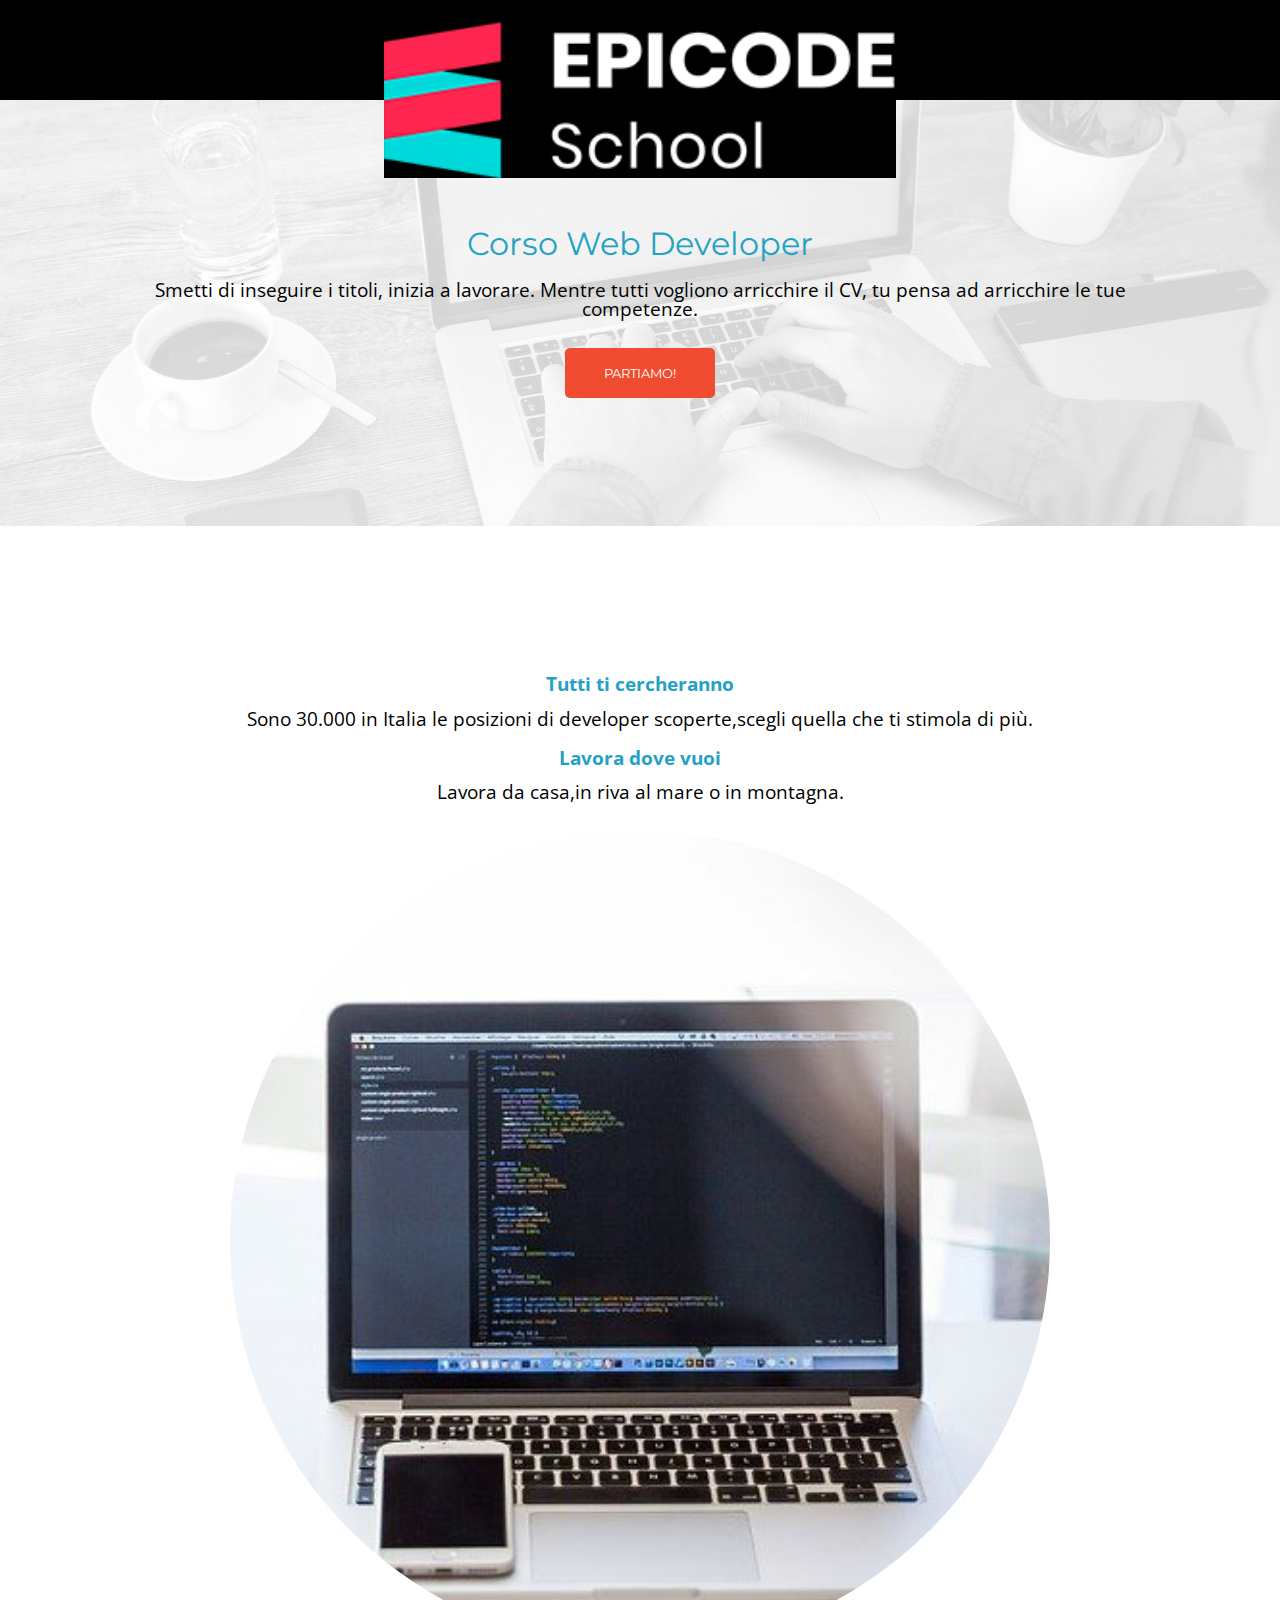
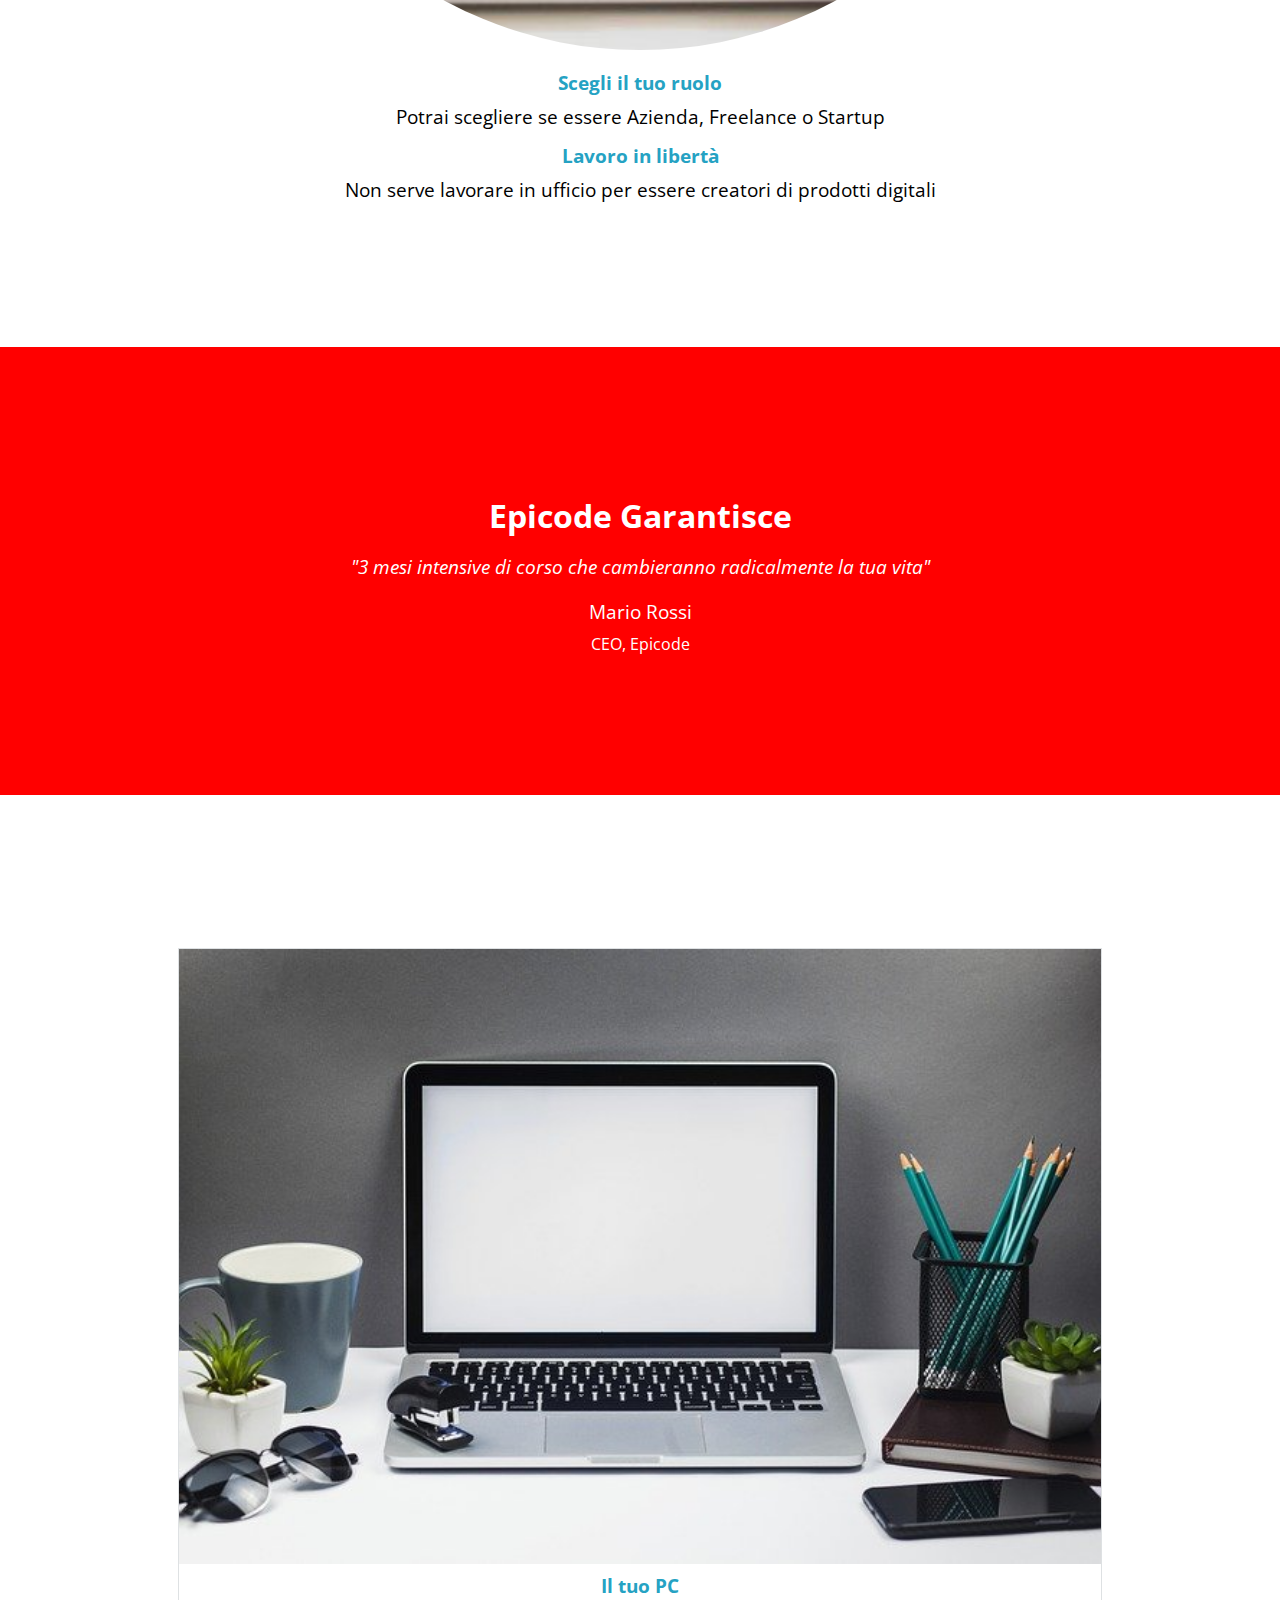
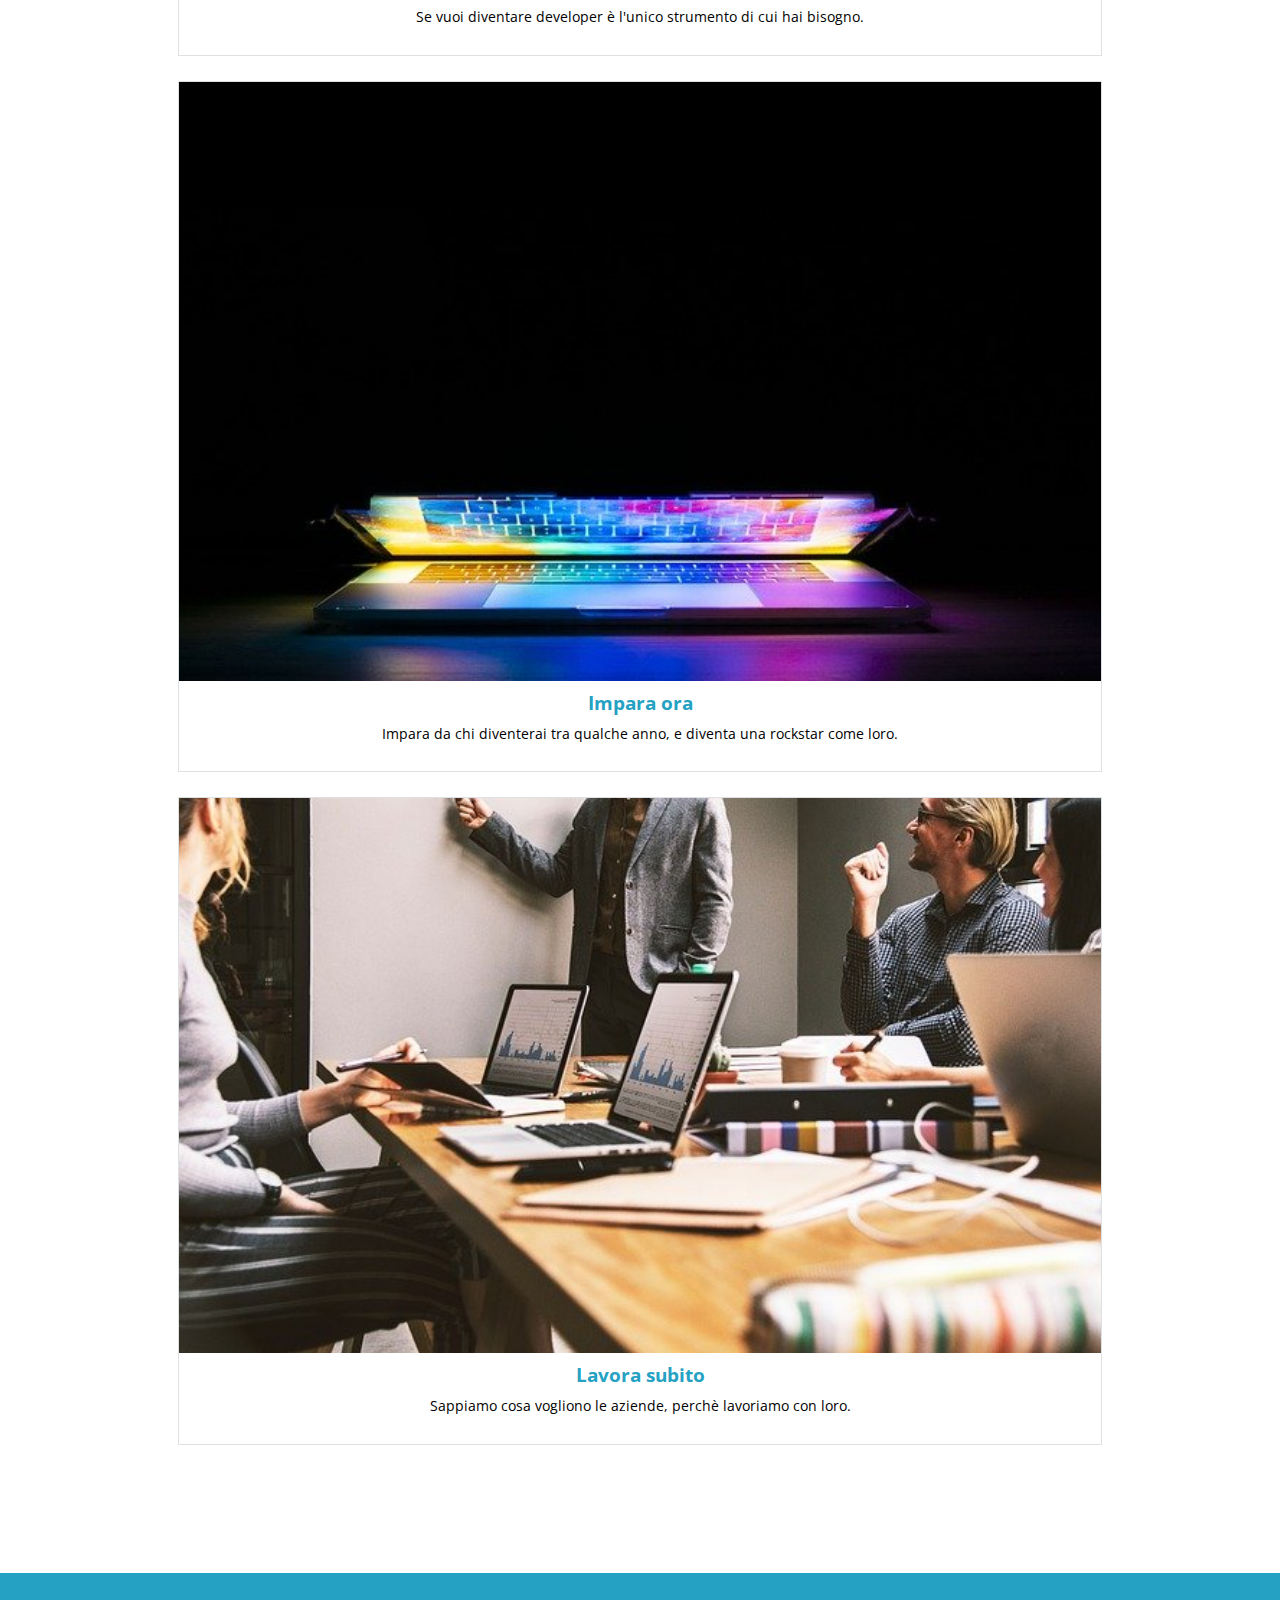
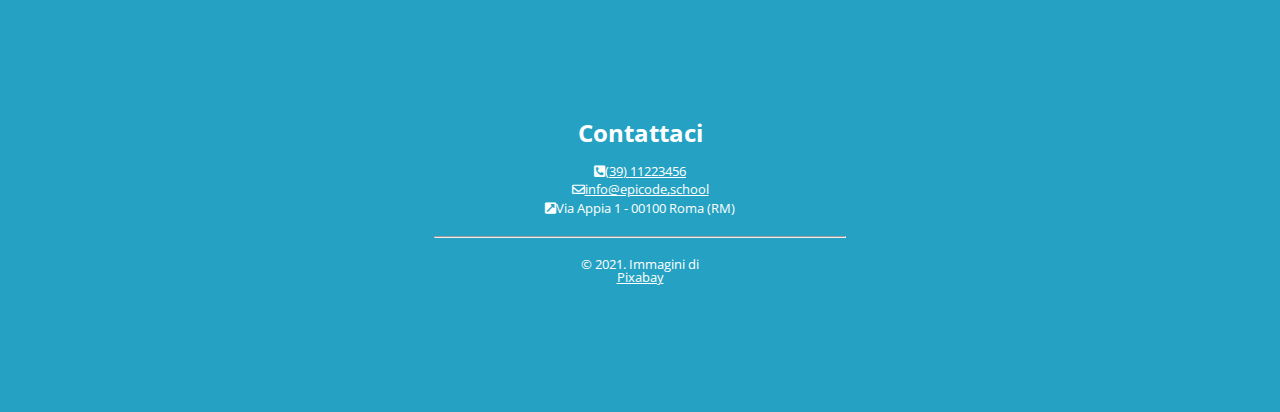
==== Progetto-Mobile/index.html @ 30769cb3 "U1-W1-D5 PROJECT" ====
<!DOCTYPE html>
<html lang="en">
  <head>
    <meta charset="UTF-8" />
    <meta name="viewport" content="width=device-width, initial-scale=1.0" />
    <link
      rel="stylesheet"
      href="https://cdnjs.cloudflare.com/ajax/libs/font-awesome/5.15.4/css/all.min.css"
      integrity="sha512-1ycn6IcaQQ40/MKBW2W4Rhis/DbILU74C1vSrLJxCq57o941Ym01SwNsOMqvEBFlcgUa6xLiPY/NS5R+E6ztJQ=="
      crossorigin="anonymous"
      referrerpolicy="no-referrer"
    />
    <link rel="stylesheet" href="./Esercizio/css/reset.css" />
    <link rel="stylesheet" href="./Esercizio/css/style.css" />
    <title>WeekProject-U1</title>
  </head>
  <body>
    <header>
      <img src="./Esercizio/images/logo.png" alt="logo-epicode" />
    </header>
    <main>
      <div class="background-image">
        <h1>Corso Web Developer</h1>
        <p>
          Smetti di inseguire i titoli, inizia a lavorare. Mentre tutti vogliono
          arricchire il CV, tu pensa ad arricchire le tue competenze.
        </p>
        <button>PARTIAMO!</button>
      </div>
      <div class="info">
        <h4>Tutti ti cercheranno</h4>
        <p>
          Sono 30.000 in Italia le posizioni di developer scoperte,scegli quella
          che ti stimola di più.
        </p>
        <h4>Lavora dove vuoi</h4>
        <p>Lavora da casa,in riva al mare o in montagna.</p>
        <img src="./Esercizio/images/notebook.jpg" alt="laptop" />
        <h4>Scegli il tuo ruolo</h4>
        <p>Potrai scegliere se essere Azienda, Freelance o Startup</p>
        <h4>Lavoro in libertà</h4>
        <p>
          Non serve lavorare in ufficio per essere creatori di prodotti digitali
        </p>
      </div>
      <div class="adv">
        <h2>Epicode Garantisce</h2>
        <p>
          "3 mesi intensive di corso che cambieranno radicalmente la tua vita"
        </p>
        <h3>Mario Rossi</h3>
        <h5>CEO, Epicode</h5>
      </div>
      <div class="gallery">
        <div class="images">
          <img src="./Esercizio/images/foto1.jpg" alt="pc" />
          <h3>Il tuo PC</h3>
          <p>
            Se vuoi diventare developer è l'unico strumento di cui hai bisogno.
          </p>
        </div>
        <div class="images">
          <img src="./Esercizio/images/foto2.jpg" alt="close-pc" />
          <h3>Impara ora</h3>
          <p>
            Impara da chi diventerai tra qualche anno, e diventa una rockstar
            come loro.
          </p>
        </div>
        <div class="images">
          <img src="./Esercizio/images/foto3.jpg" alt="developers-work" />
          <h3>Lavora subito</h3>
          <p>Sappiamo cosa vogliono le aziende, perchè lavoriamo con loro.</p>
        </div>
      </div>
    </main>
    <footer>
      <h2>Contattaci</h2>
      <div>
        <a href="#"><i class="fas fa-phone-square-alt"></i>(39) 11223456</a>
        <a href="mailto"><i class="far fa-envelope"></i>info@epicode,school</a>
        <p>
          <i class="fas fa-external-link-square-alt"></i>Via Appia 1 - 00100
          Roma (RM)
        </p>
      </div>
      <hr />
      <p>&copy; 2021. Immagini di <a href="#">Pixabay</a></p>
    </footer>
  </body>
</html>
---- Progetto-Mobile/Esercizio/css/style.css ----
/* Your styles here */
@import url("https://fonts.googleapis.com/css2?family=Open+Sans:wght@300&display=swap");
@import url("https://fonts.googleapis.com/css2?family=Montserrat:wght@700&display=swap");
body {
  font-size: 1.2rem;
  font-family: "Open Sans", sans-serif;
}

header {
  background-color: black;
  text-align: center;
  height: 100px;
  box-sizing: border-box;
}
header img {
  width: 40%;
  margin-top: 20px;
  margin-bottom: 10px;
}

.background-image {
  background-image: url(../images/banner.jpg);
  background-position: center;
  background-repeat: no-repeat;
  background-size: cover;
  text-align: center;
  box-sizing: border-box;
  padding: 10%;
}
.background-image h1 {
  color: #25a2c3;
  font-family: "Montserrat", sans-serif;
  font-size: 2rem;
}
.background-image > p {
  margin-top: 20px;
  text-align: center;
}
.background-image button {
  margin-top: 30px;
  height: 50px;
  width: 150px;
  border: none;
  border-radius: 5px;
  background-color: #f04c2f;
  color: white;
  font-family: "Montserrat", sans-serif;
}

.info {
  text-align: center;
  box-sizing: border-box;
  padding: 10%;
}
.info h4 {
  color: #25a2c3;
  font-weight: bold;
  margin-top: 20px;
}
.info p {
  margin-top: 15px;
  margin-bottom: 20px;
}
.info img {
  border-radius: 50%;
  width: 80%;
  margin-top: 10px;
}
.adv {
  background-color: red;
  color: white;
  text-align: center;
  padding: 10%;
  box-sizing: border-box;
}
.adv h2 {
  margin-top: 25px;
  font-size: 2rem;
  font-weight: bold;
}
.adv p {
  margin-top: 25px;
  font-style: italic;
}
.adv h3 {
  margin-top: 25px;
}

.adv h5 {
  margin-top: 15px;
  margin-bottom: 15px;
  font-size: 1rem;
}
.gallery {
  box-sizing: border-box;
  padding: 10%;
  text-align: center;
}
.images {
  width: 90%;
  margin: auto;
  margin-top: 25px;
  border: 1px solid #dee1e3;
}

.images img {
  width: 100%;
}

.images h3 {
  color: #25a2c3;
  font-weight: bold;
  margin-top: 10px;
}
.images p {
  margin: 15px;
  font-size: 0.9rem;
  margin-bottom: 30px;
}

footer {
  text-align: center;
  box-sizing: border-box;
  background-color: #25a2c3;
  color: white;
  padding: 10%;
  font-size: 0.8rem;
}

footer h2 {
  font-weight: bold;
  font-size: 1.5rem;
}
footer a {
  display: block;
  color: white;
}
footer > * {
  margin-top: 20px;
}
hr {
  width: 40%;
  margin: auto;
  margin-top: 20px;
}
footer div > * {
  margin-top: 5px;
}
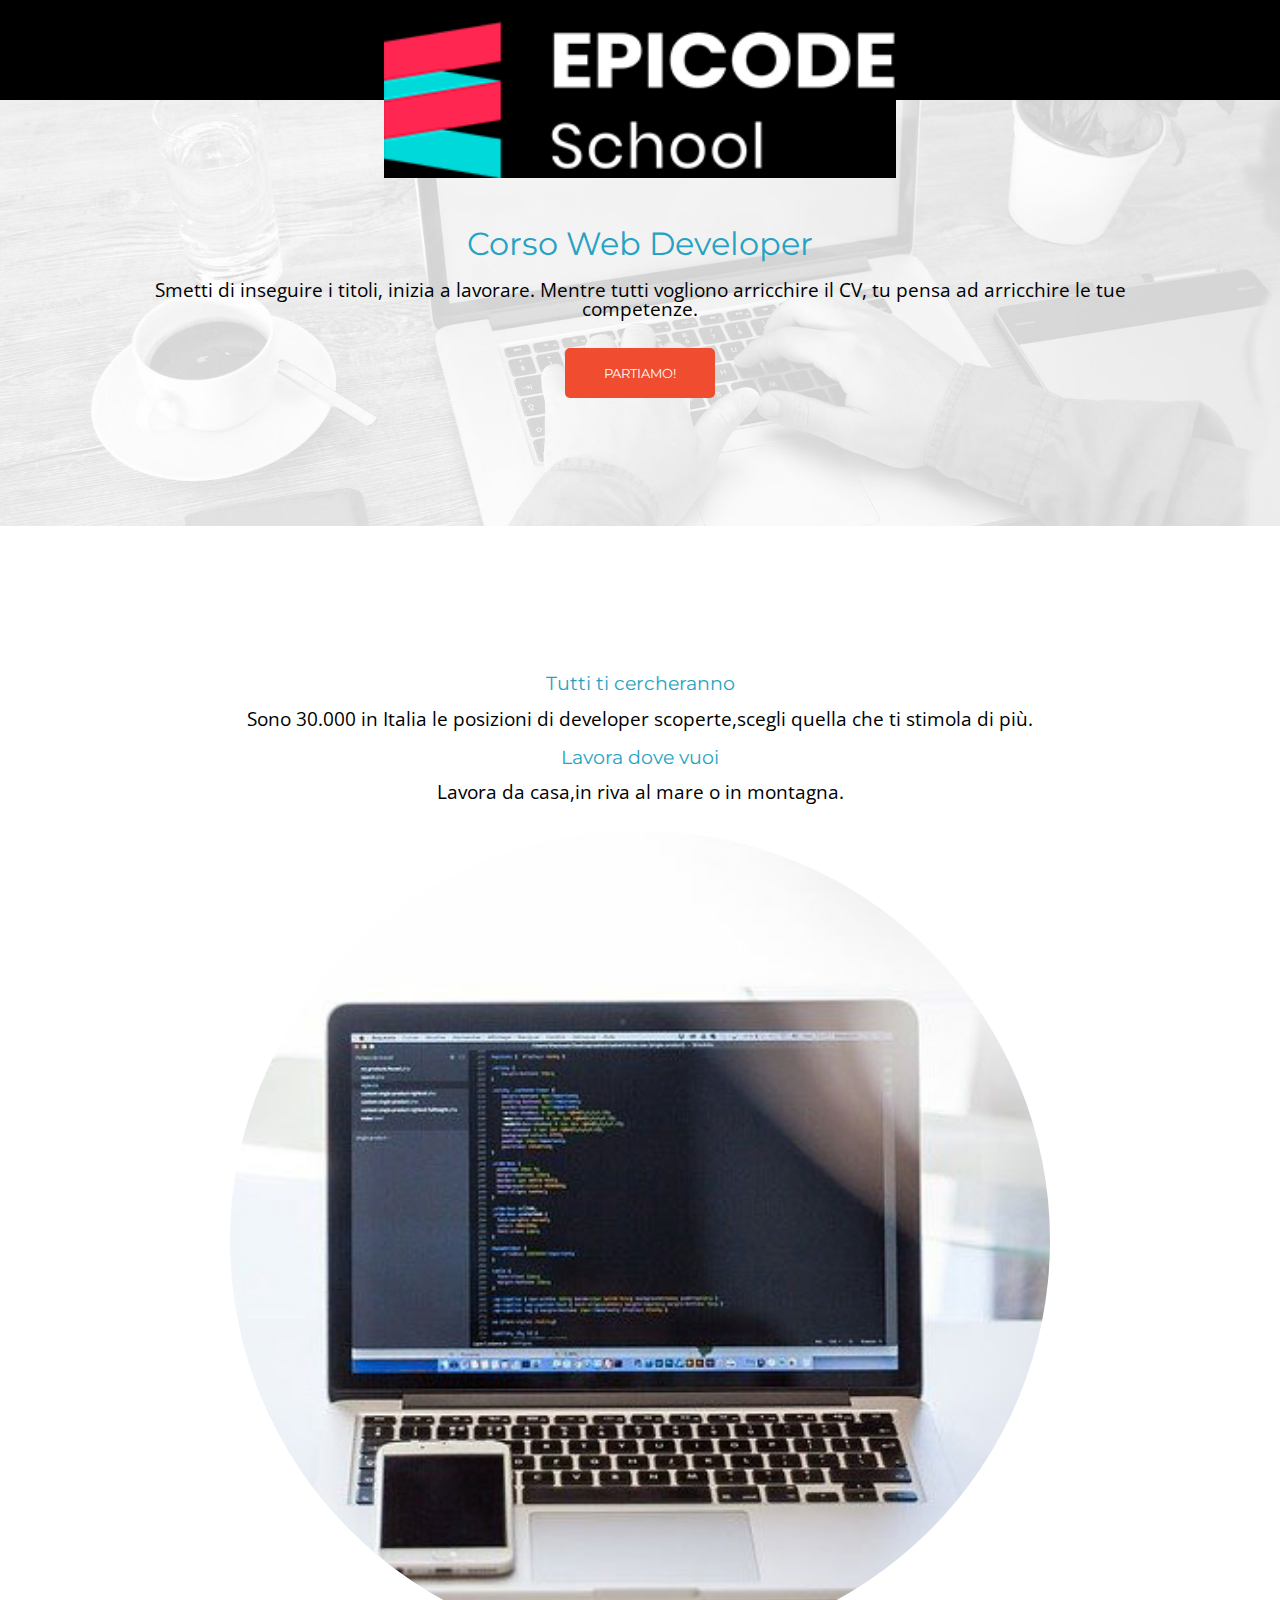
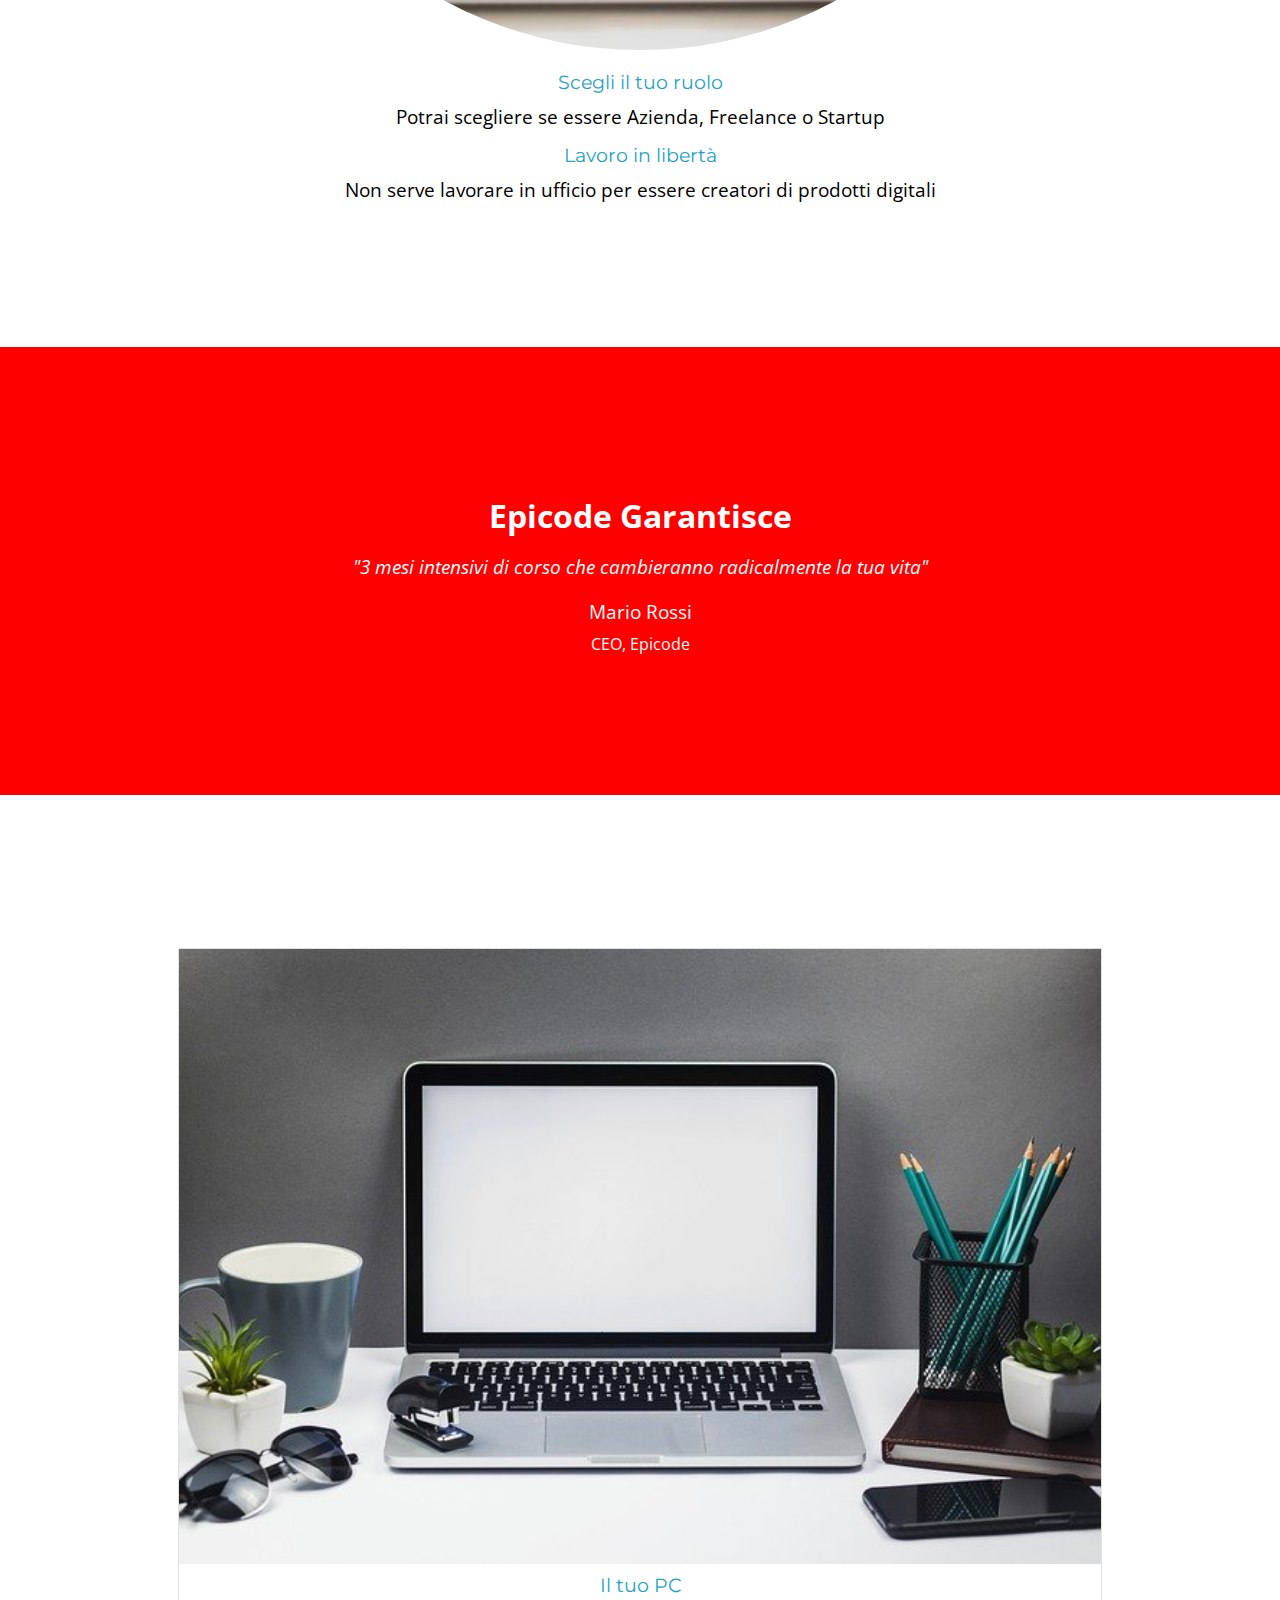
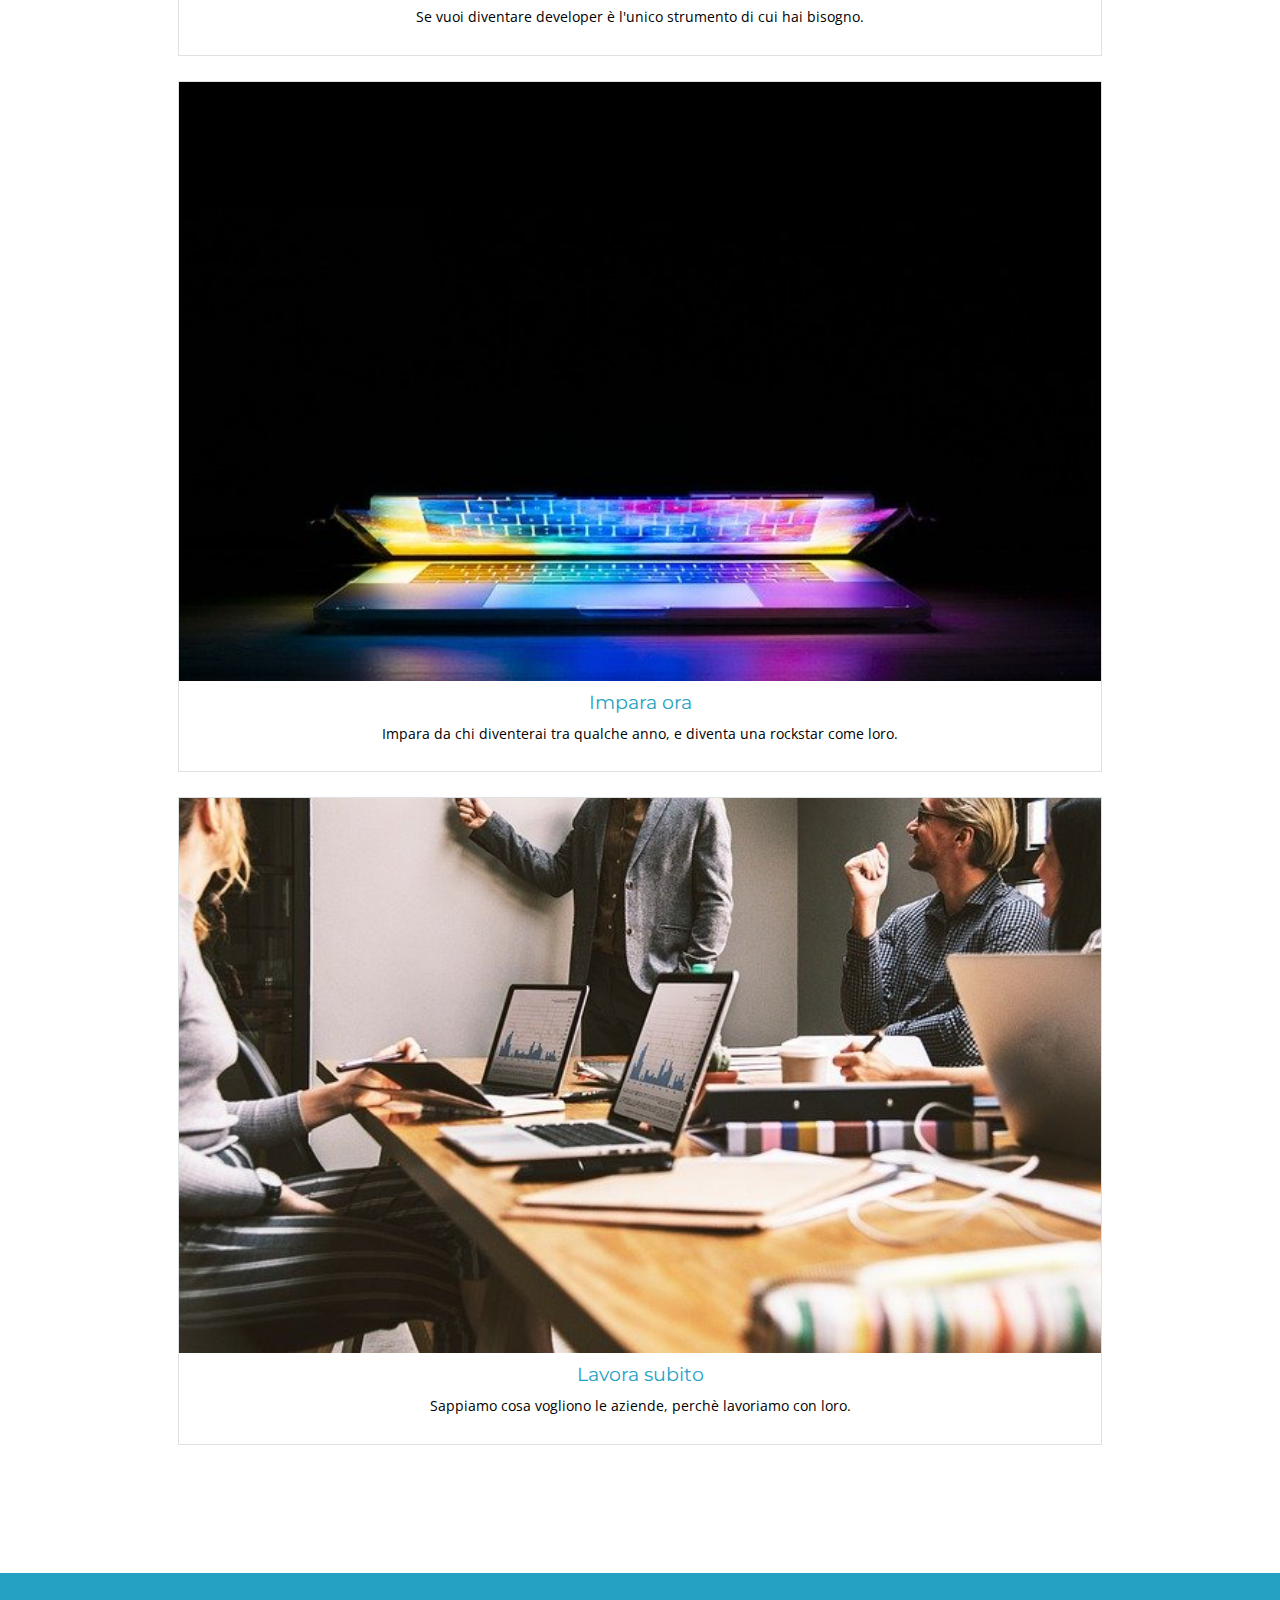
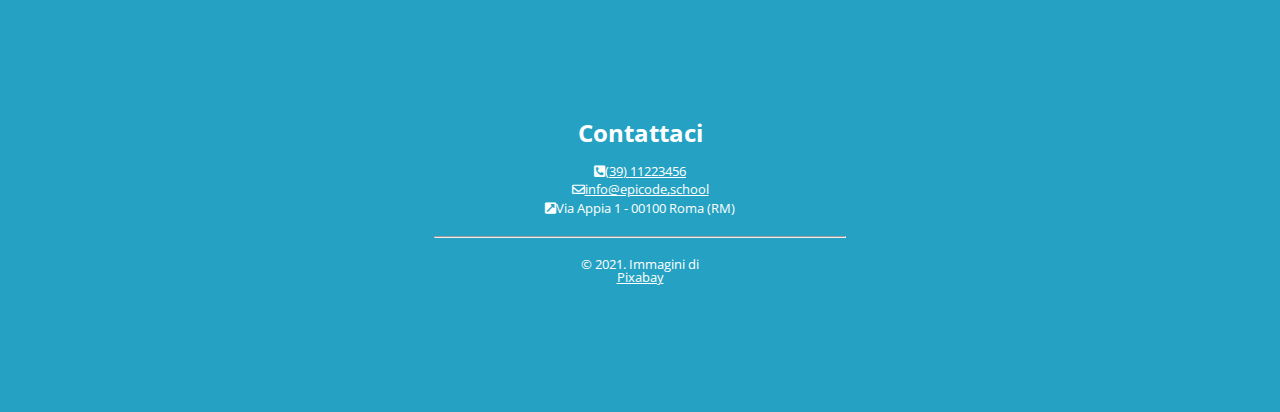
==== commit 89023960: "2nd commit" ====
--- a/Progetto-Mobile/index.html
+++ b/Progetto-Mobile/index.html
@@ -46,7 +46,7 @@
       <div class="adv">
         <h2>Epicode Garantisce</h2>
         <p>
-          "3 mesi intensive di corso che cambieranno radicalmente la tua vita"
+          "3 mesi intensivi di corso che cambieranno radicalmente la tua vita"
         </p>
         <h3>Mario Rossi</h3>
         <h5>CEO, Epicode</h5>
--- a/Progetto-Mobile/Esercizio/css/style.css
+++ b/Progetto-Mobile/Esercizio/css/style.css
@@ -54,7 +54,7 @@
 }
 .info h4 {
   color: #25a2c3;
-  font-weight: bold;
+  font-family: "Montserrat", sans-serif;
   margin-top: 20px;
 }
 .info p {
@@ -109,7 +109,7 @@
 
 .images h3 {
   color: #25a2c3;
-  font-weight: bold;
+  font-family: "Montserrat", sans-serif;
   margin-top: 10px;
 }
 .images p {
